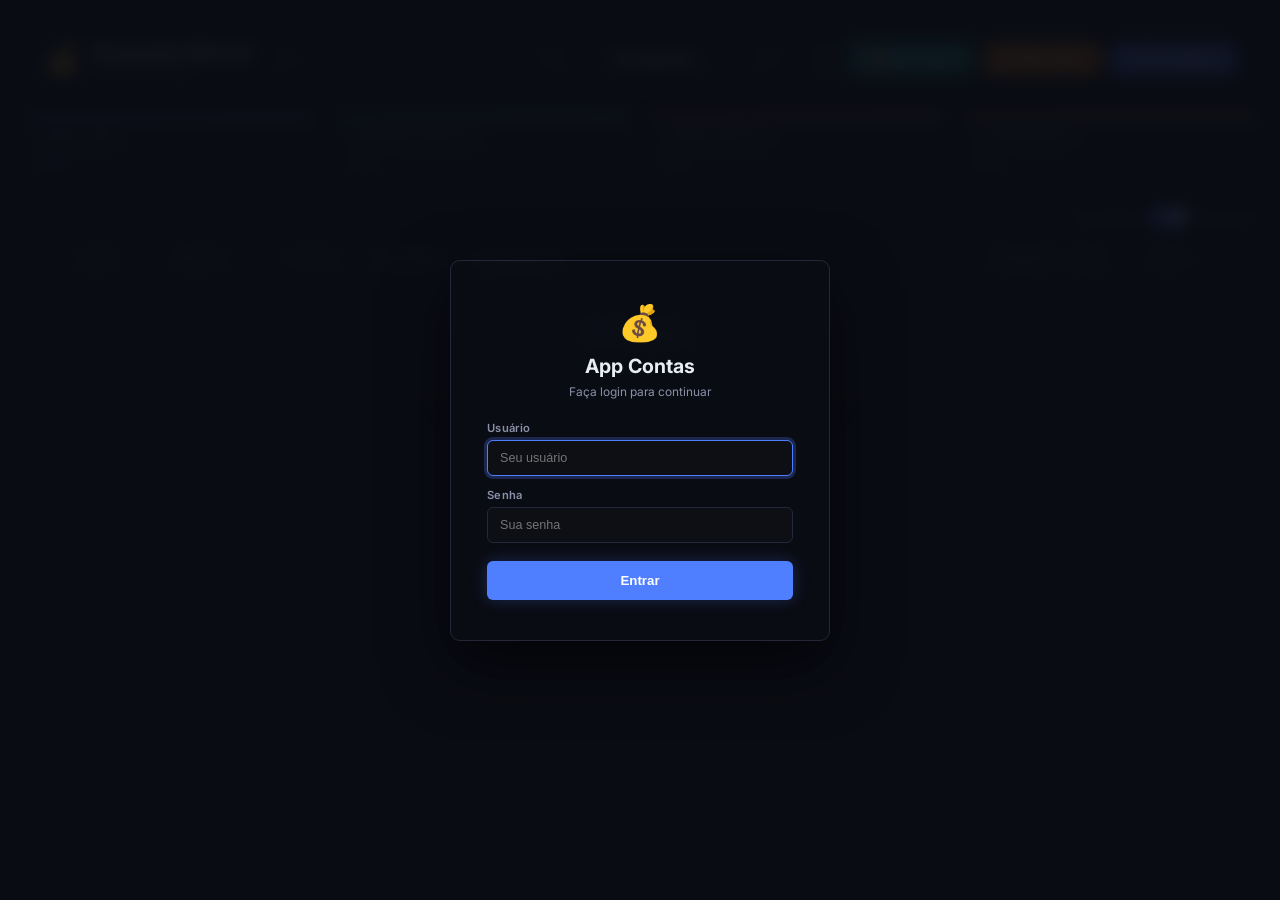
==== frontend/index.html @ 1ae7abff "fix: remover display_name, corrigir flash de auth, vencimento obrigatorio, restauracao de backup" ====
<!DOCTYPE html>
<html lang="pt-BR">
<head>
  <meta charset="UTF-8" />
  <meta name="viewport" content="width=device-width, initial-scale=1.0" />
  <title>App Contas — Orçamento Mensal</title>
  <meta name="description" content="Controle mensal de contas e orçamento pessoal." />
  <link rel="preconnect" href="https://fonts.googleapis.com" />
  <link rel="preconnect" href="https://fonts.gstatic.com" crossorigin />
  <link href="https://fonts.googleapis.com/css2?family=Inter:wght@300;400;500;600;700&display=swap" rel="stylesheet" />
  <link rel="stylesheet" href="style.css?v=2" />
</head>
<body>
  <div class="app-wrapper">

    <!-- ── Header ─────────────────────────────────────────────────── -->
    <header class="app-header">
      <div class="header-left">
        <span class="logo-icon">💰</span>
        <div>
          <h1 class="app-title">Orçamento Mensal</h1>
          <p class="app-subtitle">Controle de contas</p>
        </div>
        <a href="configuracoes.html" class="btn-settings" title="Configurações" id="btn-settings">⚙️</a>
      </div>

      <nav class="month-nav" aria-label="Navegação por mês">
        <button id="btn-prev" class="nav-btn" title="Mês anterior">&#8249;</button>
        <button id="month-label" class="month-label month-label-btn" title="Selecionar mês">Carregando…</button>
        <button id="btn-next" class="nav-btn" title="Próximo mês">&#8250;</button>
      </nav>

      <div class="header-actions">
        <span id="auth-user-display" class="auth-user-display"></span>
        <button id="btn-logout" class="btn-logout" title="Sair">⏻</button>
        <a href="recorrentes.html" class="btn-secondary" id="btn-recorrentes">🔁 Recorrentes</a>
        <button id="btn-batch" class="btn-tertiary" title="Criar em lote">❖ Criar vários</button>
        <button id="btn-add" class="btn-primary" title="Novo registro">+ Novo registro</button>
      </div>
    </header>

    <!-- ── Summary Cards ──────────────────────────────────────────── -->
    <section class="summary-cards" aria-label="Resumo do mês">
      <div class="card card-balance">
        <span class="card-label">Saldo Atual</span>
        <span id="sum-balance" class="card-value">—</span>
      </div>
      <div class="card card-income">
        <span class="card-label">Entradas (efetivo)</span>
        <span id="sum-income" class="card-value">—</span>
      </div>
      <div class="card card-expense">
        <span class="card-label">Saídas (efetivo)</span>
        <span id="sum-expense" class="card-value">—</span>
      </div>
      <div class="card card-pending">
        <span class="card-label">A pagar (prev.)</span>
        <span id="sum-pending" class="card-value">—</span>
      </div>
    </section>

    <!-- ── Table ──────────────────────────────────────────────────── -->
    <section class="table-section">
      <div class="table-toolbar" style="display:flex;justify-content:flex-end;margin-bottom:12px;">
        <div style="font-size:0.85rem;display:flex;align-items:center;gap:8px;">
          <span style="font-weight:500;color:var(--text-secondary);">Cronológica</span>
          <label class="toggle-switch" title="Alternar Ordenação">
            <input type="checkbox" id="sort-toggle" />
            <span class="toggle-slider"></span>
          </label>
          <span style="font-weight:500;color:var(--text-secondary);">Receitas 1º</span>
        </div>
      </div>
      <div class="table-wrapper">
        <table id="tx-table" aria-label="Transações do mês">
          <thead>
            <tr>
              <th class="col-mov">SALDO</th>
              <th class="col-previsto">PREVISTO</th>
              <th class="col-efetivo">EFETIVO</th>
              <th class="col-venc">VENCIMENTO</th>
              <th class="col-desc">DISCRIMINAÇÃO</th>
              <th class="col-data">PAGAMENTO / AGEND.</th>
              <th class="col-status">STATUS</th>
              <th class="col-actions"></th>
            </tr>
          </thead>
          <tbody id="tx-body">
            <tr class="loading-row">
              <td colspan="8">
                <div class="spinner"></div>
                <span>Carregando…</span>
              </td>
            </tr>
          </tbody>
        </table>
      </div>
    </section>

  </div>

  <!-- ── Add/Edit Modal ────────────────────────────────────────── -->
  <div id="modal-overlay" class="modal-overlay hidden" role="dialog" aria-modal="true" aria-labelledby="modal-title">
    <div class="modal">
      <div class="modal-header">
        <h2 id="modal-title">Nova Conta</h2>
        <button id="btn-move-month" class="btn-move-month hidden" title="Mover este registro para o próximo mês">📅 Próximo mês →</button>
        <button id="modal-close" class="modal-close" aria-label="Fechar">&times;</button>
      </div>
      <form id="tx-form" class="modal-form" autocomplete="off">
        <input type="hidden" id="form-id" />

        <div class="form-grid">
          <div class="form-group">
            <label for="form-discriminacao">Discriminação *</label>
            <input type="text" id="form-discriminacao" required placeholder="Ex: Energia elétrica" />
          </div>
          <div class="form-group">
            <label for="form-tipo">Tipo *</label>
            <select id="form-tipo">
              <option value="saida">Saída (despesa)</option>
              <option value="entrada">Entrada (receita)</option>
            </select>
          </div>
          <div class="form-group">
            <label for="form-previsto">Previsto (R$)</label>
            <input type="number" id="form-previsto" step="0.01" min="0" placeholder="0,00" />
          </div>
          <div class="form-group">
            <label for="form-efetivo">Efetivo (R$)</label>
            <input type="number" id="form-efetivo" step="0.01" min="0" placeholder="0,00" />
          </div>
          <div class="form-group">
            <label for="form-vencimento">Vencimento</label>
            <input type="date" id="form-vencimento" required />
          </div>
          <div class="form-group">
            <label for="form-data-pagamento">Data Pagamento</label>
            <input type="date" id="form-data-pagamento" />
          </div>
          <div class="form-group">
            <label for="form-status">Status</label>
            <select id="form-status">
              <option value="PEN">PEN</option>
              <option value="OK">OK</option>
            </select>
          </div>

        </div>

        <div class="modal-footer">
          <button type="button" id="btn-cancel" class="btn-ghost">Cancelar</button>
          <button type="submit" class="btn-primary">Salvar</button>
        </div>
      </form>
    </div>
  </div>

  <!-- ── Batch Create Modal ──────────────────────────────────────── -->
  <div id="batch-modal-overlay" class="modal-overlay hidden" role="dialog" aria-modal="true" aria-labelledby="batch-modal-title">
    <div class="modal">
      <div class="modal-header">
        <h2 id="batch-modal-title">Criar Vários Registros (<span id="batch-month-title"></span>)</h2>
        <button id="batch-modal-close" class="modal-close" aria-label="Fechar">&times;</button>
      </div>
      <form id="batch-form" class="modal-form" autocomplete="off">
        <p style="margin-top:0;margin-bottom:12px;font-size:0.85rem;color:var(--text-secondary)">
          Selecione os dias do mês em que deseja criar os registros:
        </p>
        <div id="batch-calendar" class="batch-calendar"></div>

        <div class="form-grid" style="margin-top:16px;">
          <div class="form-group form-group--full">
            <label for="batch-discriminacao">Discriminação *</label>
            <input type="text" id="batch-discriminacao" required placeholder="Ex: Diarista" />
          </div>
          <div class="form-group">
            <label for="batch-tipo">Tipo *</label>
            <select id="batch-tipo">
              <option value="saida">Saída (despesa)</option>
              <option value="entrada">Entrada (receita)</option>
            </select>
          </div>
          <div class="form-group">
            <label for="batch-previsto">Valor Previsto (R$)</label>
            <input type="number" id="batch-previsto" step="0.01" min="0" required placeholder="0,00" />
          </div>
        </div>

        <div class="modal-footer" style="padding:20px 0 0;">
          <button type="button" id="btn-batch-cancel" class="btn-ghost">Cancelar</button>
          <button type="submit" class="btn-primary" id="btn-batch-save">Criar Registros (0)</button>
        </div>
      </form>
    </div>
  </div>

  <!-- ── Delete Confirm Modal ──────────────────────────────────── -->
  <div id="del-overlay" class="modal-overlay hidden" role="dialog" aria-modal="true">
    <div class="modal modal--sm">
      <div class="modal-header">
        <h2>Confirmar exclusão</h2>
        <button id="del-close" class="modal-close">&times;</button>
      </div>
      <p class="del-msg">Tem certeza que deseja excluir esta conta?</p>
      <div class="modal-footer">
        <button id="del-cancel" class="btn-ghost">Cancelar</button>
        <button id="del-confirm" class="btn-danger">Excluir</button>
      </div>
    </div>
  </div>

  <!-- ── Payment date popover ──────────────────────────────────── -->
  <div id="pay-popover" class="pay-popover hidden" role="dialog" aria-label="Registrar pagamento">
    <p class="pay-popover-title">Pagamento / Agendamento</p>
    <input type="date" id="pay-date-input" />
    <div class="pay-popover-actions">
      <button id="pay-cancel-btn"  class="btn-ghost btn-sm">Cancelar</button>
      <button id="pay-clear-btn"   class="btn-ghost btn-sm">Limpar</button>
      <button id="pay-confirm-btn" class="btn-primary btn-sm">OK</button>
    </div>
  </div>

  <!-- ── Month picker popover ─────────────────────────────────── -->
  <div id="month-picker" class="pay-popover hidden" role="dialog" aria-label="Selecionar mês">
    <p class="pay-popover-title">Ir para</p>
    <div style="display:flex;gap:8px;margin-bottom:10px;">
      <select id="picker-year" style="flex:1;"></select>
      <select id="picker-month" style="flex:1.2;">
        <option value="1">Janeiro</option><option value="2">Fevereiro</option>
        <option value="3">Março</option><option value="4">Abril</option>
        <option value="5">Maio</option><option value="6">Junho</option>
        <option value="7">Julho</option><option value="8">Agosto</option>
        <option value="9">Setembro</option><option value="10">Outubro</option>
        <option value="11">Novembro</option><option value="12">Dezembro</option>
      </select>
    </div>
    <div class="pay-popover-actions">
      <button id="picker-cancel" class="btn-ghost btn-sm">Cancelar</button>
      <button id="picker-go"    class="btn-primary btn-sm">Ir</button>
    </div>
  </div>


  <!-- ── Modal Login ───────────────────────────────────── -->
  <div id="login-modal" class="auth-overlay">
    <div class="auth-card">
      <div class="auth-logo">💰</div>
      <h2 class="auth-title">App Contas</h2>
      <!-- Spinner mostrado enquanto valida o token -->
      <div class="auth-checking">
        <div class="spinner" style="margin:0 auto 8px;"></div>
        <p style="color:var(--text-secondary);font-size:.85rem;">Verificando sessão…</p>
      </div>
      <!-- Formulário oculto até token ser inválido -->
      <p class="auth-subtitle" style="display:none">Faça login para continuar</p>
      <form id="login-form" autocomplete="on" style="display:none">
        <div class="auth-field">
          <label for="login-username">Usuário</label>
          <input id="login-username" type="text" autocomplete="username" placeholder="Seu usuário" required />
        </div>
        <div class="auth-field">
          <label for="login-password">Senha</label>
          <input id="login-password" type="password" autocomplete="current-password" placeholder="Sua senha" required />
        </div>
        <p id="login-error" class="auth-error hidden"></p>
        <button id="login-submit" type="submit" class="btn-primary auth-btn">Entrar</button>
      </form>
    </div>
  </div>

  <!-- ── Modal Primeiro Acesso ──────────────────────────────── -->
  <div id="first-access-modal" class="auth-overlay hidden">
    <div class="auth-card">
      <div class="auth-logo">🔐</div>
      <h2 class="auth-title">Primeiro Acesso</h2>
      <p class="auth-subtitle">Por segurança, defina seu usuário e senha antes de continuar.</p>
      <form id="first-access-form" autocomplete="off">
        <div class="auth-field">
          <label for="fa-username">Novo usuário</label>
          <input id="fa-username" type="text" autocomplete="off" placeholder="Escolha um nome de usuário" required />
        </div>
        <div class="auth-field">
          <label for="fa-password">Nova senha</label>
          <input id="fa-password" type="password" autocomplete="new-password" placeholder="Mínimo 6 caracteres" required />
        </div>
        <div class="auth-field">
          <label for="fa-password-confirm">Confirmar senha</label>
          <input id="fa-password-confirm" type="password" autocomplete="new-password" placeholder="Repita a senha" required />
        </div>
        <p id="fa-error" class="auth-error hidden"></p>
        <button id="fa-submit" type="submit" class="btn-primary auth-btn">Salvar e entrar</button>
      </form>
    </div>
  </div>

  <script src="auth.js"></script>
  <script src="app.js"></script>
</body>
</html>
---- frontend/style.css ----
/* ── Reset & base ────────────────────────────────────────────────── */
*, *::before, *::after { box-sizing: border-box; margin: 0; padding: 0; }

:root {
  --bg:           #0d0f14;
  --bg-card:      #141720;
  --bg-header:    #10131a;
  --bg-row:       #161a24;
  --bg-row-alt:   #131620;
  --bg-row-hover: #1e2333;
  --border:       #24283a;
  --border-light: #2d3347;

  --text-primary:   #e8ecf4;
  --text-secondary: #8a91a8;
  --text-muted:     #555d74;

  --accent:        #4f7eff;
  --accent-glow:   rgba(79,126,255,.25);
  --green:         #22c55e;
  --green-dim:     rgba(34,197,94,.15);
  --amber:         #f59e0b;
  --amber-dim:     rgba(245,158,11,.15);
  --red:           #ef4444;
  --red-dim:       rgba(239,68,68,.15);
  --entrada-color: #34d399;
  --saida-color:   #f87171;

  --radius:    10px;
  --radius-sm: 6px;
  --shadow:    0 4px 24px rgba(0,0,0,.5);
  --font:      'Inter', system-ui, sans-serif;

  --col-mov:      110px;
  --col-val:      110px;
  --col-venc:     110px;
  --col-data:     160px;
  --col-status:   80px;
  --col-actions:  56px;
}

html { font-size: 14px; scroll-behavior: smooth; }
body { background: var(--bg); color: var(--text-primary); font-family: var(--font); min-height: 100vh; }

/* ── App layout ─────────────────────────────────────────────────── */
.app-wrapper {
  max-width: 1400px;
  margin: 0 auto;
  padding: 24px 20px 60px;
  display: flex;
  flex-direction: column;
  gap: 20px;
}

/* ── Header ─────────────────────────────────────────────────────── */
.app-header {
  display: flex;
  align-items: center;
  gap: 16px;
  background: var(--bg-header);
  border: 1px solid var(--border);
  border-radius: var(--radius);
  padding: 16px 24px;
  box-shadow: var(--shadow);
}

.header-left { display: flex; align-items: center; gap: 12px; flex: 1; }
.logo-icon { font-size: 2rem; }
.app-title  { font-size: 1.25rem; font-weight: 700; color: var(--text-primary); }
.app-subtitle { font-size: .8rem; color: var(--text-secondary); }

.month-nav { display: flex; align-items: center; gap: 10px; }
.nav-btn {
  background: var(--bg-card);
  border: 1px solid var(--border);
  color: var(--text-primary);
  width: 32px; height: 32px;
  border-radius: var(--radius-sm);
  cursor: pointer;
  font-size: 1.2rem;
  transition: background .15s, border-color .15s;
  display: flex; align-items: center; justify-content: center;
}
.nav-btn:hover { background: var(--bg-row-hover); border-color: var(--accent); }

.month-label {
  min-width: 160px;
  text-align: center;
  font-weight: 600;
  font-size: 1rem;
  color: var(--text-primary);
  text-transform: capitalize;
}

.header-actions { display: flex; align-items: center; gap: 10px; }

/* ── Settings button (gear icon next to title) ──────────────────── */
.btn-settings {
  display: flex;
  align-items: center;
  justify-content: center;
  width: 32px;
  height: 32px;
  border-radius: var(--radius-sm);
  border: 1px solid var(--border);
  background: transparent;
  color: var(--text-secondary);
  font-size: 1rem;
  text-decoration: none;
  cursor: pointer;
  transition: border-color .15s, background .15s, transform .2s;
  margin-left: 6px;
  flex-shrink: 0;
}
.btn-settings:hover {
  border-color: var(--accent);
  background: var(--bg-row-hover);
  transform: rotate(30deg);
}

/* ── Tipo badge (+ / −) ─────────────────────────────────────────── */
.tipo-badge {
  display: inline-flex;
  align-items: center;
  justify-content: center;
  width: 24px; height: 24px;
  border-radius: 50%;
  font-weight: 700;
  font-size: .9rem;
}
.tipo-entrada { background: var(--green-dim);  color: var(--green);  border: 1px solid var(--green); }
.tipo-saida   { background: var(--red-dim);    color: var(--red);    border: 1px solid var(--red); }

/* ── Primary button ────────────────────────────────────────────── */
.btn-primary {
  background: var(--accent);
  color: #fff;
  border: none;
  padding: 8px 18px;
  border-radius: var(--radius-sm);
  font-size: .85rem;
  font-weight: 600;
  cursor: pointer;
  transition: opacity .15s, box-shadow .15s;
  box-shadow: 0 0 16px var(--accent-glow);
  white-space: nowrap;
}
.btn-primary:hover { opacity: .88; box-shadow: 0 0 24px var(--accent-glow); }

.btn-ghost {
  background: transparent;
  border: 1px solid var(--border);
  color: var(--text-secondary);
  padding: 8px 18px;
  border-radius: var(--radius-sm);
  font-size: .85rem;
  cursor: pointer;
  transition: border-color .15s, color .15s;
}
.btn-ghost:hover { border-color: var(--accent); color: var(--text-primary); }

.btn-danger {
  background: var(--red);
  color: #fff;
  border: none;
  padding: 8px 18px;
  border-radius: var(--radius-sm);
  font-size: .85rem;
  font-weight: 600;
  cursor: pointer;
  transition: opacity .15s;
}
.btn-danger:hover { opacity: .88; }

.btn-secondary {
  background: #0d9488;
  color: #fff;
  border: none;
  padding: 8px 18px;
  border-radius: var(--radius-sm);
  font-size: .85rem;
  font-weight: 600;
  cursor: pointer;
  text-decoration: none;
  display: inline-flex;
  align-items: center;
  transition: opacity .15s, box-shadow .15s;
  box-shadow: 0 0 16px rgba(13,148,136,.3);
  white-space: nowrap;
}
.btn-secondary:hover { opacity: .88; box-shadow: 0 0 24px rgba(13,148,136,.45); }

.btn-tertiary {
  background: #d97706;
  color: #fff;
  border: none;
  padding: 8px 18px;
  border-radius: var(--radius-sm);
  font-size: .85rem;
  font-weight: 600;
  cursor: pointer;
  text-decoration: none;
  display: inline-flex;
  align-items: center;
  transition: opacity .15s, box-shadow .15s;
  box-shadow: 0 0 16px rgba(217,119,6,.3);
  white-space: nowrap;
}
.btn-tertiary:hover { opacity: .88; box-shadow: 0 0 24px rgba(217,119,6,.5); }

/* Clickable month label */
.month-label-btn {
  background: transparent;
  border: 1px dashed var(--border-light);
  border-radius: var(--radius-sm);
  padding: 4px 10px;
  cursor: pointer;
  transition: border-color .15s, background .15s;
}
.month-label-btn:hover { border-color: var(--accent); background: var(--bg-row-hover); }

/* Special anchor rows (SALDO MÊS ANTERIOR / PRÓXIMO MÊS) */
tbody tr.special-row { opacity: .72; }
tbody tr.special-row td { font-style: italic; color: var(--text-secondary); }
tbody tr.special-row td.col-desc { color: var(--text-secondary); font-weight: 600; font-style: normal; }

/* ── Toggle Switch ──────────────────────────────────────────────── */
.toggle-switch {
  position: relative; display: inline-block;
  width: 40px; height: 22px; margin: 0;
}
.toggle-switch input { opacity: 0; width: 0; height: 0; }
.toggle-slider {
  position: absolute; cursor: pointer;
  top: 0; left: 0; right: 0; bottom: 0;
  background-color: rgba(255, 255, 255, 0.15);
  transition: .4s; border-radius: 34px;
}
.toggle-slider:before {
  position: absolute; content: "";
  height: 14px; width: 14px; left: 4px; bottom: 4px;
  background-color: #fff;
  transition: .4s; border-radius: 50%;
  box-shadow: 0 1px 3px rgba(0,0,0,0.3);
}
.toggle-switch input:checked + .toggle-slider {
  background-color: var(--accent);
}
.toggle-switch input:focus + .toggle-slider {
  box-shadow: 0 0 1px var(--accent);
}
.toggle-switch input:checked + .toggle-slider:before {
  transform: translateX(18px);
  background-color: #fff;
}

/* ── Batch Calendar ─────────────────────────────────────────────── */
.batch-calendar {
  display: grid;
  grid-template-columns: repeat(7, 1fr);
  gap: 6px;
  background: rgba(0,0,0,.2);
  padding: 12px;
  border-radius: var(--radius-sm);
  border: 1px solid var(--border-light);
}
.batch-day {
  background: var(--bg-card);
  border: 1px solid var(--border);
  color: var(--text-primary);
  border-radius: 4px;
  padding: 8px 0;
  text-align: center;
  cursor: pointer;
  font-size: .85rem;
  font-weight: 500;
  transition: all .15s;
}
.batch-day:hover:not(:disabled) { border-color: var(--accent); }
.batch-day.selected { background: var(--accent); color: #fff; border-color: var(--accent); box-shadow: 0 0 12px var(--accent-glow); }
.batch-day:disabled { background: transparent; border: none; color: transparent; cursor: default; }
.batch-day-header { text-align: center; font-size: .7rem; color: var(--text-secondary); font-weight: 600; padding-bottom: 4px; }

/* ── Summary cards ──────────────────────────────────────────────── */
.summary-cards {
  display: grid;
  grid-template-columns: repeat(4, 1fr);
  gap: 14px;
}

.card {
  background: var(--bg-card);
  border: 1px solid var(--border);
  border-radius: var(--radius);
  padding: 16px 20px;
  display: flex;
  flex-direction: column;
  gap: 6px;
  box-shadow: var(--shadow);
  position: relative;
  overflow: hidden;
  transition: transform .15s;
}
.card::before {
  content: '';
  position: absolute;
  top: 0; left: 0; right: 0;
  height: 3px;
  border-radius: var(--radius) var(--radius) 0 0;
}
.card:hover { transform: translateY(-2px); }

.card-balance::before  { background: linear-gradient(90deg, var(--accent), #7b9fff); }
.card-income::before   { background: linear-gradient(90deg, var(--green), #6ee7b7); }
.card-expense::before  { background: linear-gradient(90deg, var(--red), #fca5a5); }
.card-pending::before  { background: linear-gradient(90deg, var(--amber), #fcd34d); }

.card-label { font-size: .75rem; color: var(--text-secondary); font-weight: 500; text-transform: uppercase; letter-spacing: .05em; }
.card-value { font-size: 1.2rem; font-weight: 700; }
.card-balance  .card-value { color: var(--accent); }
.card-income   .card-value { color: var(--green); }
.card-expense  .card-value { color: var(--red); }
.card-pending  .card-value { color: var(--amber); }

/* ── Table section ──────────────────────────────────────────────── */
.table-section { flex: 1; }

.table-wrapper {
  background: var(--bg-card);
  border: 1px solid var(--border);
  border-radius: var(--radius);
  box-shadow: var(--shadow);
  overflow-x: auto;
}

table {
  width: 100%;
  border-collapse: collapse;
  white-space: nowrap;
}

thead tr {
  background: var(--bg-header);
  border-bottom: 1px solid var(--border);
}

th {
  padding: 12px 14px;
  text-align: right;
  font-size: .7rem;
  font-weight: 600;
  color: var(--text-secondary);
  text-transform: uppercase;
  letter-spacing: .06em;
}
th.col-desc    { text-align: left; }
th.col-check,
th.col-actions { text-align: center; }

/* Column widths */
.col-mov      { width: var(--col-mov); }
.col-previsto { width: var(--col-val); }
.col-efetivo  { width: var(--col-val); }
.col-check    { width: var(--col-check); }
.col-venc     { width: var(--col-venc); }
.col-desc     { min-width: 200px; }
.col-data     { width: var(--col-data); }
.col-status   { width: var(--col-status); }
.col-actions  { width: var(--col-actions); }

/* Rows */
tbody tr {
  border-bottom: 1px solid var(--border);
  transition: background .12s;
  cursor: default;
}
tbody tr:nth-child(even) { background: var(--bg-row-alt); }
tbody tr:hover { background: var(--bg-row-hover); }
tbody tr.is-entrada { border-left: 3px solid var(--green); }
tbody tr.is-saida   { border-left: 3px solid transparent; }

td {
  padding: 10px 14px;
  font-size: .83rem;
  text-align: right;
  color: var(--text-primary);
}
td.col-desc  { text-align: left; font-weight: 500; }
td.col-check { text-align: center; }
td.col-actions { text-align: center; }

/* MOV. column */
td.col-mov { font-weight: 600; font-size: .8rem; color: var(--text-secondary); }
td.col-mov.positive { color: var(--green); }
td.col-mov.negative { color: var(--red); }

/* Value cells */
.is-entrada-val { color: var(--entrada-color); font-weight: 600; }
.is-saida-val   { color: var(--saida-color);   font-weight: 600; }
.empty-val      { color: var(--text-muted); }

/* ── Check toggle ─ (removed) ──────────────────────────────────── */

/* ── Status badge ───────────────────────────────────────────────── */
.status-badge {
  display: inline-block;
  padding: 3px 10px;
  border-radius: 20px;
  font-size: .7rem;
  font-weight: 700;
  letter-spacing: .06em;
  user-select: none;
}
.status-badge.clickable {
  cursor: pointer;
  transition: opacity .15s, transform .12s;
}
.status-badge.clickable:hover { opacity: .82; transform: scale(1.07); }
.status-ok   { background: var(--green-dim);  color: var(--green);  border: 1px solid var(--green); }
.status-pen  { background: var(--amber-dim);  color: var(--amber);  border: 1px solid var(--amber); }
.status-venc { background: var(--red-dim);    color: var(--red);    border: 1px solid var(--red); }
.status-agen { background: rgba(79,126,255,.15); color: var(--accent); border: 1px solid var(--accent); }

/* ── Payment date popover ───────────────────────────────────────── */
.pay-popover {
  position: fixed;
  z-index: 200;
  background: var(--bg-card);
  border: 1px solid var(--border-light);
  border-radius: var(--radius);
  padding: 14px 16px;
  box-shadow: 0 8px 32px rgba(0,0,0,.7);
  min-width: 240px;
  animation: popIn .15s ease;
}
.pay-popover.hidden { display: none; }

@keyframes popIn {
  from { opacity: 0; transform: translateY(-6px) scale(.97); }
  to   { opacity: 1; transform: none; }
}

.pay-popover-title {
  font-size: .72rem;
  font-weight: 600;
  color: var(--text-secondary);
  text-transform: uppercase;
  letter-spacing: .06em;
  margin-bottom: 10px;
}

.pay-popover input[type="date"] {
  width: 100%;
  background: var(--bg-row);
  border: 1px solid var(--border-light);
  border-radius: var(--radius-sm);
  color: var(--text-primary);
  padding: 7px 10px;
  font-size: .85rem;
  font-family: var(--font);
  color-scheme: dark;
  margin-bottom: 10px;
  transition: border-color .15s;
}
.pay-popover input[type="date"]:focus {
  outline: none;
  border-color: var(--accent);
  box-shadow: 0 0 0 3px var(--accent-glow);
}

.pay-popover-actions {
  display: flex;
  gap: 6px;
  justify-content: flex-end;
}

.btn-sm {
  padding: 5px 12px !important;
  font-size: .75rem !important;
}

/* ── Action buttons in row ──────────────────────────────────────── */
.row-actions { display: flex; gap: 4px; justify-content: center; opacity: 0; transition: opacity .15s; }
tbody tr:hover .row-actions { opacity: 1; }

.icon-btn {
  background: transparent;
  border: 1px solid var(--border);
  color: var(--text-secondary);
  width: 26px; height: 26px;
  border-radius: var(--radius-sm);
  display: flex; align-items: center; justify-content: center;
  cursor: pointer;
  font-size: .85rem;
  transition: background .15s, color .15s, border-color .15s;
}
.icon-btn:hover { background: var(--bg-row-hover); color: var(--text-primary); border-color: var(--accent); }
.icon-btn.del:hover { color: var(--red); border-color: var(--red); }

/* ── Loading / empty states ─────────────────────────────────────── */
.loading-row td, .empty-row td {
  text-align: center;
  padding: 48px;
  color: var(--text-secondary);
  display: flex;
  align-items: center;
  justify-content: center;
  gap: 10px;
}
.loading-row td { display: table-cell; }

.spinner {
  width: 20px; height: 20px;
  border: 2px solid var(--border);
  border-top-color: var(--accent);
  border-radius: 50%;
  animation: spin .8s linear infinite;
  display: inline-block;
  vertical-align: middle;
  margin-right: 8px;
}
@keyframes spin { to { transform: rotate(360deg); } }

/* ── Modal ──────────────────────────────────────────────────────── */
.modal-overlay {
  position: fixed; inset: 0;
  background: rgba(0,0,0,.7);
  backdrop-filter: blur(4px);
  display: flex; align-items: center; justify-content: center;
  z-index: 100;
  animation: fadeIn .15s;
}
.modal-overlay.hidden { display: none; }

@keyframes fadeIn { from { opacity: 0; } to { opacity: 1; } }

.modal {
  background: var(--bg-card);
  border: 1px solid var(--border-light);
  border-radius: 14px;
  width: 560px;
  max-width: calc(100vw - 32px);
  box-shadow: 0 16px 64px rgba(0,0,0,.7);
  animation: slideUp .2s;
}
.modal--sm { width: 380px; padding-bottom: 20px; }

@keyframes slideUp { from { transform: translateY(24px); opacity: 0; } to { transform: none; opacity: 1; } }

.modal-header {
  display: flex; align-items: center; justify-content: space-between;
  padding: 20px 24px 16px;
  border-bottom: 1px solid var(--border);
}
.modal-header h2 { font-size: 1rem; font-weight: 600; flex: 1; }

.btn-move-month {
  background: transparent;
  color: var(--text-secondary);
  border: 1px dashed var(--border-light);
  padding: 4px 10px;
  border-radius: var(--radius-sm);
  font-size: .8rem;
  font-weight: 600;
  cursor: pointer;
  margin-left: auto;
  margin-right: 16px;
  transition: all .15s;
}
.btn-move-month:hover { border-color: var(--accent); color: var(--accent); background: var(--bg-row-hover); }
.btn-move-month:disabled { opacity: 0.38; cursor: not-allowed; pointer-events: none; }

.modal-close {
  background: transparent;
  border: none;
  color: var(--text-secondary);
  font-size: 1.4rem;
  cursor: pointer;
  line-height: 1;
  transition: color .15s;
}
.modal-close:hover { color: var(--text-primary); }

.modal-form { padding: 20px 24px 0; }

.form-grid {
  display: grid;
  grid-template-columns: 1fr 1fr;
  gap: 14px;
}
.form-group { display: flex; flex-direction: column; gap: 6px; }
.form-group label { font-size: .75rem; color: var(--text-secondary); font-weight: 500; }
.form-group input,
.form-group select {
  background: var(--bg-row);
  border: 1px solid var(--border-light);
  border-radius: var(--radius-sm);
  color: var(--text-primary);
  padding: 8px 10px;
  font-size: .85rem;
  font-family: var(--font);
  transition: border-color .15s;
}
.form-group input:focus,
.form-group select:focus {
  outline: none;
  border-color: var(--accent);
  box-shadow: 0 0 0 3px var(--accent-glow);
}
.form-group input[type="date"] { color-scheme: dark; }

.form-group--check { grid-column: span 1; justify-content: flex-end; padding-bottom: 4px; }
.form-group--full  { grid-column: span 2; }
.checkbox-label { display: flex; align-items: center; gap: 8px; cursor: pointer; font-size: .85rem; color: var(--text-primary); }
.checkbox-label input[type="checkbox"] { accent-color: var(--accent); width: 16px; height: 16px; }
.form-group input[type="month"] { color-scheme: dark; }

.modal-footer {
  display: flex; justify-content: flex-end; gap: 10px;
  padding: 16px 24px;
}

.del-msg { padding: 16px 24px; color: var(--text-secondary); font-size: .9rem; }

/* ── Responsive ─────────────────────────────────────────────────── */
@media (max-width: 900px) {
  .summary-cards { grid-template-columns: 1fr 1fr; }
}
@media (max-width: 580px) {
  .app-header { flex-wrap: wrap; }
  .summary-cards { grid-template-columns: 1fr; }
  .form-grid { grid-template-columns: 1fr; }
}

/* ── Auth Overlay & Card ─────────────────────────────────────────── */
.auth-overlay {
  position: fixed;
  inset: 0;
  background: rgba(10, 12, 20, 0.92);
  backdrop-filter: blur(8px);
  z-index: 9999;
  display: flex;
  align-items: center;
  justify-content: center;
}
.auth-overlay.hidden { display: none; }

.auth-card {
  background: var(--surface);
  border: 1px solid var(--border);
  border-radius: var(--radius);
  padding: 40px 36px;
  width: 100%;
  max-width: 380px;
  box-shadow: 0 24px 64px rgba(0,0,0,.6);
  display: flex;
  flex-direction: column;
  gap: 6px;
  animation: auth-in .25s ease;
}
@keyframes auth-in {
  from { opacity: 0; transform: translateY(-16px) scale(.97); }
  to   { opacity: 1; transform: none; }
}

.auth-logo  { font-size: 2.5rem; text-align: center; margin-bottom: 4px; }
.auth-title { font-size: 1.4rem; font-weight: 700; text-align: center; margin: 0; color: var(--text-primary); }
.auth-subtitle { font-size: .85rem; color: var(--text-secondary); text-align: center; margin: 0 0 16px; }

.auth-field { display: flex; flex-direction: column; gap: 5px; margin-bottom: 12px; }
.auth-field label { font-size: .8rem; color: var(--text-secondary); font-weight: 600; letter-spacing: .03em; }
.auth-field input {
  background: var(--bg);
  border: 1px solid var(--border);
  border-radius: var(--radius-sm);
  color: var(--text-primary);
  font-size: .9rem;
  padding: 10px 12px;
  outline: none;
  transition: border-color .15s, box-shadow .15s;
}
.auth-field input:focus {
  border-color: var(--accent);
  box-shadow: 0 0 0 3px var(--accent-glow);
}

.auth-error {
  font-size: .82rem;
  color: #f87171;
  background: rgba(248,113,113,.1);
  border: 1px solid rgba(248,113,113,.25);
  border-radius: var(--radius-sm);
  padding: 8px 12px;
  margin-bottom: 4px;
}
.auth-error.hidden { display: none; }
.auth-btn { width: 100%; justify-content: center; margin-top: 6px; padding: 12px; font-size: .95rem; }

/* ── Usuário logado + Logout ─────────────────────────────────────── */
.auth-user-display {
  font-size: .8rem;
  color: var(--text-secondary);
  white-space: nowrap;
  max-width: 120px;
  overflow: hidden;
  text-overflow: ellipsis;
}
.btn-logout {
  background: transparent;
  border: 1px solid var(--border);
  color: var(--text-secondary);
  border-radius: var(--radius-sm);
  width: 32px;
  height: 32px;
  display: flex;
  align-items: center;
  justify-content: center;
  cursor: pointer;
  font-size: 1rem;
  transition: color .15s, border-color .15s, background .15s;
}
.btn-logout:hover { color: #f87171; border-color: #f87171; background: rgba(248,113,113,.08); }
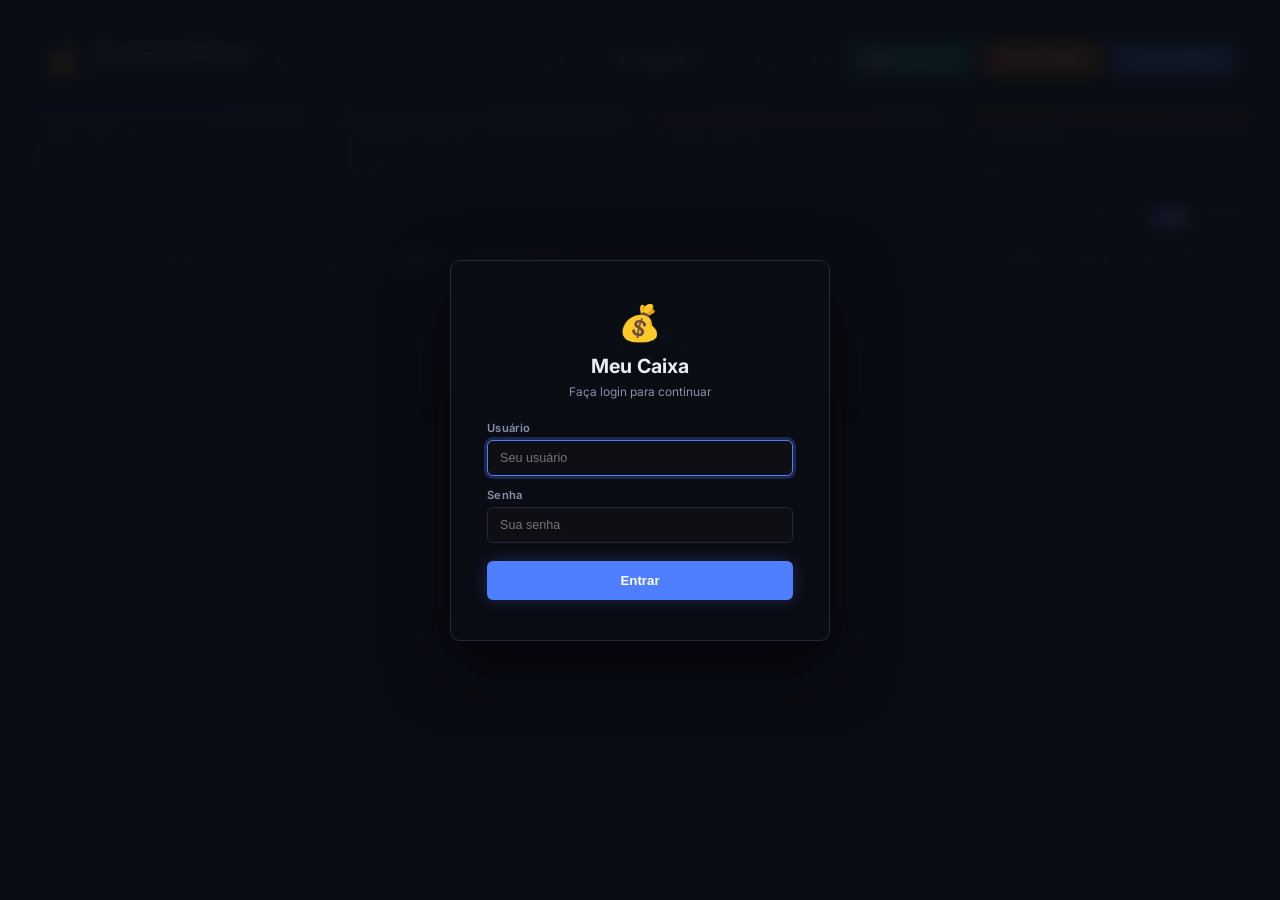
==== commit be1d42fc: "chore: renomear para Meu Caixa, atualizar README e TODO" ====
--- a/frontend/index.html
+++ b/frontend/index.html
@@ -3,8 +3,8 @@
 <head>
   <meta charset="UTF-8" />
   <meta name="viewport" content="width=device-width, initial-scale=1.0" />
-  <title>App Contas — Orçamento Mensal</title>
-  <meta name="description" content="Controle mensal de contas e orçamento pessoal." />
+  <title>Meu Caixa — Orçamento Mensal</title>
+  <meta name="description" content="Meu Caixa: controle mensal de contas e orçamento pessoal." />
   <link rel="preconnect" href="https://fonts.googleapis.com" />
   <link rel="preconnect" href="https://fonts.gstatic.com" crossorigin />
   <link href="https://fonts.googleapis.com/css2?family=Inter:wght@300;400;500;600;700&display=swap" rel="stylesheet" />
@@ -19,7 +19,7 @@
         <span class="logo-icon">💰</span>
         <div>
           <h1 class="app-title">Orçamento Mensal</h1>
-          <p class="app-subtitle">Controle de contas</p>
+          <p class="app-subtitle">Meu Caixa</p>
         </div>
         <a href="configuracoes.html" class="btn-settings" title="Configurações" id="btn-settings">⚙️</a>
       </div>
@@ -246,7 +246,7 @@
   <div id="login-modal" class="auth-overlay">
     <div class="auth-card">
       <div class="auth-logo">💰</div>
-      <h2 class="auth-title">App Contas</h2>
+      <h2 class="auth-title">Meu Caixa</h2>
       <!-- Spinner mostrado enquanto valida o token -->
       <div class="auth-checking">
         <div class="spinner" style="margin:0 auto 8px;"></div>
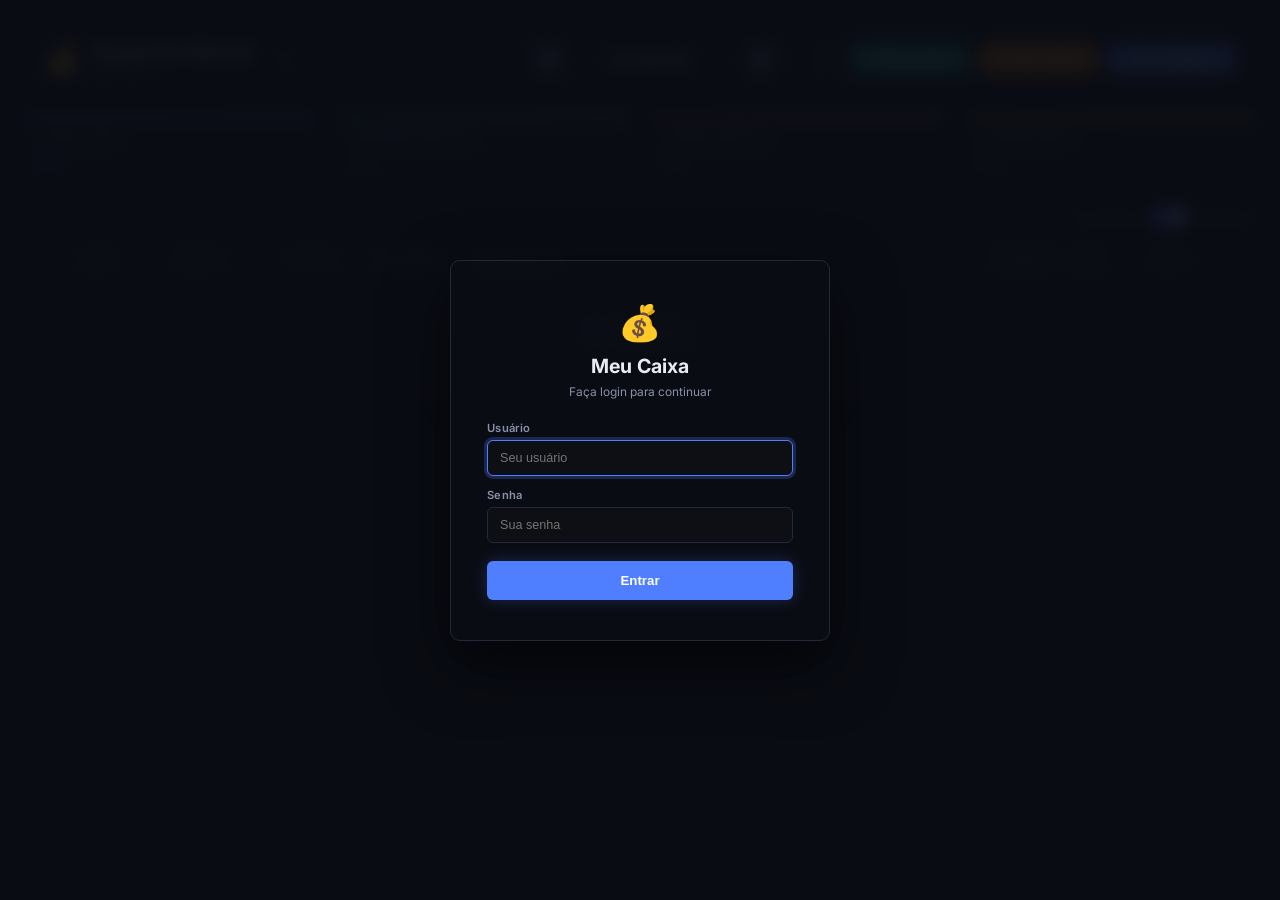
==== commit b6e10706: "feat(ui): refinamentos responsivos finais e identidade visual" ====
--- a/frontend/index.html
+++ b/frontend/index.html
@@ -21,21 +21,21 @@
           <h1 class="app-title">Orçamento Mensal</h1>
           <p class="app-subtitle">Meu Caixa</p>
         </div>
-        <a href="configuracoes.html" class="btn-settings" title="Configurações" id="btn-settings">⚙️</a>
+        <a href="configuracoes.html" class="btn-settings" title="Configurações">⛭</a>
       </div>
 
       <nav class="month-nav" aria-label="Navegação por mês">
-        <button id="btn-prev" class="nav-btn" title="Mês anterior">&#8249;</button>
+        <button id="btn-prev" class="nav-btn" title="Mês anterior" style="font-size:1.05rem;">❮</button>
         <button id="month-label" class="month-label month-label-btn" title="Selecionar mês">Carregando…</button>
-        <button id="btn-next" class="nav-btn" title="Próximo mês">&#8250;</button>
+        <button id="btn-next" class="nav-btn" title="Próximo mês" style="font-size:1.05rem;">❯</button>
       </nav>
 
       <div class="header-actions">
         <span id="auth-user-display" class="auth-user-display"></span>
-        <button id="btn-logout" class="btn-logout" title="Sair">⏻</button>
-        <a href="recorrentes.html" class="btn-secondary" id="btn-recorrentes">🔁 Recorrentes</a>
-        <button id="btn-batch" class="btn-tertiary" title="Criar em lote">❖ Criar vários</button>
-        <button id="btn-add" class="btn-primary" title="Novo registro">+ Novo registro</button>
+        <button id="btn-logout" class="btn-logout" title="Sair">⍈</button>
+        <button id="btn-recorrentes" class="btn-secondary" title="Gerenciar Registros Recorrentes" onclick="window.location.href='recorrentes.html'">⟲ Recorrentes</button>
+        <button id="btn-batch" class="btn-tertiary">☷ Criar Vários</button>
+        <button id="btn-add" class="btn-primary">+ Novo Registro</button>
       </div>
     </header>
 
@@ -164,12 +164,7 @@
         <button id="batch-modal-close" class="modal-close" aria-label="Fechar">&times;</button>
       </div>
       <form id="batch-form" class="modal-form" autocomplete="off">
-        <p style="margin-top:0;margin-bottom:12px;font-size:0.85rem;color:var(--text-secondary)">
-          Selecione os dias do mês em que deseja criar os registros:
-        </p>
-        <div id="batch-calendar" class="batch-calendar"></div>
-
-        <div class="form-grid" style="margin-top:16px;">
+        <div class="form-grid" style="margin-bottom:16px;">
           <div class="form-group form-group--full">
             <label for="batch-discriminacao">Discriminação *</label>
             <input type="text" id="batch-discriminacao" required placeholder="Ex: Diarista" />
@@ -177,8 +172,8 @@
           <div class="form-group">
             <label for="batch-tipo">Tipo *</label>
             <select id="batch-tipo">
-              <option value="saida">Saída (despesa)</option>
-              <option value="entrada">Entrada (receita)</option>
+               <option value="saida">Saída (despesa)</option>
+               <option value="entrada">Entrada (receita)</option>
             </select>
           </div>
           <div class="form-group">
@@ -186,6 +181,11 @@
             <input type="number" id="batch-previsto" step="0.01" min="0" required placeholder="0,00" />
           </div>
         </div>
+
+        <p style="margin-top:0;margin-bottom:12px;font-size:0.85rem;color:var(--text-secondary)">
+          Selecione os dias (arraste para ver os meses anterior e seguinte):
+        </p>
+        <div id="batch-calendar" class="batch-calendar-scroll" style="max-height: 250px; overflow-y: auto; padding-right: 8px; display: flex; flex-direction: column; gap: 16px;"></div>
 
         <div class="modal-footer" style="padding:20px 0 0;">
           <button type="button" id="btn-batch-cancel" class="btn-ghost">Cancelar</button>
@@ -218,6 +218,17 @@
       <button id="pay-cancel-btn"  class="btn-ghost btn-sm">Cancelar</button>
       <button id="pay-clear-btn"   class="btn-ghost btn-sm">Limpar</button>
       <button id="pay-confirm-btn" class="btn-primary btn-sm">OK</button>
+    </div>
+  </div>
+
+  <!-- ── Efetivo popover ───────────────────────────────────────── -->
+  <div id="efetivo-popover" class="pay-popover hidden" role="dialog" aria-label="Informar valor efetivo">
+    <p class="pay-popover-title">Valor Efetivo (R$)</p>
+    <input type="number" id="efetivo-val-input" step="0.01" min="0" placeholder="0.00" />
+    <div class="pay-popover-actions">
+      <button id="efetivo-cancel-btn"  class="btn-ghost btn-sm">Cancelar</button>
+      <button id="efetivo-clear-btn"   class="btn-ghost btn-sm">Limpar</button>
+      <button id="efetivo-confirm-btn" class="btn-primary btn-sm">OK</button>
     </div>
   </div>
 
--- a/frontend/style.css
+++ b/frontend/style.css
@@ -70,15 +70,28 @@
 .app-subtitle { font-size: .8rem; color: var(--text-secondary); }
 
 .month-nav { display: flex; align-items: center; gap: 10px; }
+
+/* ── Header icons and Nav ── */
+.btn-settings {
+  background: #374151;
+  color: #fff;
+  border: none;
+  width: 34px; height: 34px;
+  border-radius: var(--radius-sm);
+  display: flex; align-items: center; justify-content: center;
+  font-size: 1.1rem;
+  cursor: pointer;
+  transition: opacity .15s;
+  text-decoration: none;
+}
+.btn-settings:hover { opacity: .88; background: var(--accent); }
+
 .nav-btn {
-  background: var(--bg-card);
-  border: 1px solid var(--border);
-  color: var(--text-primary);
+  background: #374151;
+  border: none;
+  color: #fff;
   width: 32px; height: 32px;
   border-radius: var(--radius-sm);
-  cursor: pointer;
-  font-size: 1.2rem;
-  transition: background .15s, border-color .15s;
   display: flex; align-items: center; justify-content: center;
 }
 .nav-btn:hover { background: var(--bg-row-hover); border-color: var(--accent); }
@@ -154,10 +167,27 @@
   padding: 8px 18px;
   border-radius: var(--radius-sm);
   font-size: .85rem;
+  font-weight: 500;
   cursor: pointer;
   transition: border-color .15s, color .15s;
 }
 .btn-ghost:hover { border-color: var(--accent); color: var(--text-primary); }
+
+.btn-logout {
+  background: #374151;
+  border: none;
+  color: #fff;
+  padding: 8px 18px;
+  border-radius: var(--radius-sm);
+  font-size: 1rem;
+  font-weight: 600;
+  cursor: pointer;
+  display: flex;
+  align-items: center;
+  justify-content: center;
+  transition: opacity .15s;
+}
+.btn-logout:hover { background: #ef4444; opacity: .88; }
 
 .btn-danger {
   background: var(--red);
@@ -255,7 +285,21 @@
 }
 
 /* ── Batch Calendar ─────────────────────────────────────────────── */
-.batch-calendar {
+.batch-calendar-scroll::-webkit-scrollbar {
+  width: 6px;
+}
+.batch-calendar-scroll::-webkit-scrollbar-track {
+  background: var(--bg-card);
+  border-radius: 4px;
+}
+.batch-calendar-scroll::-webkit-scrollbar-thumb {
+  background: var(--border-light);
+  border-radius: 4px;
+}
+.batch-calendar-scroll::-webkit-scrollbar-thumb:hover {
+  background: var(--text-muted);
+}
+.batch-calendar-grid {
   display: grid;
   grid-template-columns: repeat(7, 1fr);
   gap: 6px;
@@ -449,7 +493,7 @@
   margin-bottom: 10px;
 }
 
-.pay-popover input[type="date"] {
+.pay-popover input {
   width: 100%;
   background: var(--bg-row);
   border: 1px solid var(--border-light);
@@ -462,7 +506,7 @@
   margin-bottom: 10px;
   transition: border-color .15s;
 }
-.pay-popover input[type="date"]:focus {
+.pay-popover input:focus {
   outline: none;
   border-color: var(--accent);
   box-shadow: 0 0 0 3px var(--accent-glow);
@@ -487,15 +531,29 @@
   background: transparent;
   border: 1px solid var(--border);
   color: var(--text-secondary);
-  width: 26px; height: 26px;
-  border-radius: var(--radius-sm);
+  width: 32px; height: 32px;
   display: flex; align-items: center; justify-content: center;
-  cursor: pointer;
-  font-size: .85rem;
-  transition: background .15s, color .15s, border-color .15s;
-}
-.icon-btn:hover { background: var(--bg-row-hover); color: var(--text-primary); border-color: var(--accent); }
-.icon-btn.del:hover { color: var(--red); border-color: var(--red); }
+  border-radius: var(--radius-sm);
+  cursor: pointer;
+  transition: all .15s;
+}
+.icon-btn:hover { background: var(--bg-row-hover); color: var(--text-primary); }
+
+.icon-btn.edit {
+  background: rgba(79, 126, 255, 0.12);
+  color: var(--accent);
+  border-color: rgba(79, 126, 255, 0.3);
+  font-size: 1.1rem;
+}
+.icon-btn.edit:hover { background: rgba(79, 126, 255, 0.25); border-color: var(--accent); color: #fff; }
+
+.icon-btn.del {
+  background: rgba(239, 68, 68, 0.12);
+  color: #ef4444;
+  border-color: rgba(239, 68, 68, 0.3);
+  font-size: 1.1rem;
+}
+.icon-btn.del:hover { background: rgba(239, 68, 68, 0.25); border-color: #ef4444; color: #fff; }
 
 /* ── Loading / empty states ─────────────────────────────────────── */
 .loading-row td, .empty-row td {
@@ -626,10 +684,168 @@
 @media (max-width: 900px) {
   .summary-cards { grid-template-columns: 1fr 1fr; }
 }
+
+@media (max-width: 768px) {
+  /* Tabela vira blocos (Data Cards) */
+  table thead { display: none; }
+  table, tbody { display: block; width: 100%; }
+  .table-wrapper { background: transparent; border: none; box-shadow: none; overflow: visible; }
+  
+  tbody tr {
+    display: grid;
+    grid-template-columns: 1fr 1fr;
+    column-gap: 16px;
+    row-gap: 12px;
+    background: var(--bg-card);
+    border: 1px solid var(--border);
+    border-radius: var(--radius);
+    margin-bottom: 12px;
+    padding: 12px 14px;
+    box-shadow: var(--shadow);
+  }
+  tbody tr.is-entrada { border-left-width: 4px; }
+  tbody tr.is-saida { border-left-width: 4px; border-left-color: var(--saida-color); }
+
+  /* Linha especial: mostrar desc, efetivo e ações */
+  tbody tr.special-row td:not(.col-desc):not(.col-efetivo):not(.col-actions) { display: none !important; }
+  
+  /* Ocultar coluna Saldo */
+  td.col-mov { display: none !important; }
+
+  td {
+    display: flex;
+    flex-direction: column;
+    justify-content: flex-start;
+    align-items: flex-start;
+    padding: 0;
+    text-align: left !important;
+    border-bottom: none;
+    width: 100%;
+  }
+
+  td::before {
+    content: attr(data-label);
+    font-size: .68rem;
+    font-weight: 600;
+    color: var(--text-secondary);
+    text-transform: uppercase;
+    margin-bottom: 4px;
+    margin-right: 0;
+  }
+
+  /* Discriminação (Título do Card) */
+  td.col-desc {
+    grid-column: 1 / -1;
+    order: 1;
+    font-size: 1.05rem;
+    font-weight: 600;
+    color: var(--text-primary);
+    border-bottom: 1px solid var(--border-light);
+    padding-bottom: 12px;
+    margin-bottom: 4px;
+  }
+  td.col-desc::before { display: none; }
+
+  /* Ajustando ordens e pareando perfeitamente a leitura */
+  /* Coluna Esquerda (Alinhada a base esquerda) */
+  td.col-venc { order: 2; align-items: flex-start; text-align: left !important; }
+  td.col-previsto { order: 4; align-items: flex-start; text-align: left !important; }
+  td.col-status { order: 6; align-items: flex-start !important; justify-content: flex-start !important; }
+
+  /* Coluna Direita (Também alinhada à esquerda do eixo de sua coluna, criando organização 2 pilares) */
+  td.col-data { order: 3; align-items: flex-start; text-align: left !important; }
+  td.col-efetivo { order: 5; align-items: flex-start; text-align: left !important; }
+  
+  td.col-actions { 
+    grid-column: 2; 
+    order: 7;
+    flex-direction: row; 
+    align-items: flex-end; 
+    justify-content: flex-end; 
+  }
+  td.col-actions::before { display: none; }
+  .row-actions { opacity: 1; margin-top: auto; }
+
+  /* Ajustes específicos para a linha especial com 2 colunas ativas */
+  tbody tr.special-row td.col-desc { grid-column: 1 / -1; border-bottom: none; padding-bottom: 0; }
+  tbody tr.special-row td.col-efetivo { grid-column: 1; align-items: flex-start; }
+  tbody tr.special-row td.col-actions { grid-column: 2; justify-content: flex-end; }
+
+  /* Header adjustments */
+  .header-actions { flex-wrap: wrap; width: 100%; justify-content: flex-end; margin-top: 8px; }
+}
+
 @media (max-width: 580px) {
-  .app-header { flex-wrap: wrap; }
-  .summary-cards { grid-template-columns: 1fr; }
+  .app-header { flex-direction: column; align-items: center; gap: 12px; padding: 16px; }
+  .header-left { width: 100%; justify-content: space-between; }
+  .month-nav { width: 100%; justify-content: space-between; margin-bottom: 4px; }
+  .month-label { flex: 1; text-align: center; }
+  
+  .header-actions { flex-direction: row; flex-wrap: wrap; align-items: stretch; gap: 8px; margin-top: 0; justify-content: space-between; }
+  .auth-user-display { display: none; } /* Ocultar email em celular mto pequeno se apertar os botões */
+
+  /* Iconizar e unificar o tamanho dos botões do header */
+  .header-actions button, .header-actions a.btn-secondary {
+    width: 46px; height: 46px; /* Quadrados idênticos! */
+    display: flex !important;
+    align-items: center;
+    justify-content: center;
+    padding: 0 !important;
+    font-size: 0 !important;
+    border-radius: var(--radius-sm);
+  }
+  
+  /* Garantindo o mesmo padrão 46x46 sólido para as setas e configurações do Header */
+  .btn-settings, .nav-btn { width: 46px !important; height: 46px !important; }
+
+  #btn-batch::before { content: "☷"; font-size: 1.4rem; }
+  #btn-add::before, #btn-add-rec::before { content: "+"; font-size: 1.8rem; font-weight: 300; line-height: 1; }
+  #btn-recorrentes::before { content: "⟲"; font-size: 1.4rem; font-weight: bold; }
+  
+  /* Uso de SVG super-seguro (Heroicons door-arrow-left/right) porque chars unicode de power não existem em versões Android */
+  #btn-logout::before { 
+    content: ""; 
+    width: 24px; height: 24px; 
+    display: block;
+    background: url("data:image/svg+xml,%3Csvg xmlns='http://www.w3.org/2000/svg' fill='none' viewBox='0 0 24 24' stroke='%23ffffff' stroke-width='2'%3E%3Cpath stroke-linecap='round' stroke-linejoin='round' d='M15.75 9V5.25A2.25 2.25 0 0013.5 3h-6a2.25 2.25 0 00-2.25 2.25v13.5A2.25 2.25 0 007.5 21h6a2.25 2.25 0 002.25-2.25V15M12 9l-3 3m0 0l3 3m-3-3h12.75' /%3E%3C/svg%3E") no-repeat center;
+  }
+  
+  /* Header single line for Recorrentes em Mobile, ocupando o local do settings anterior */
+  #recorrentes-header { flex-direction: row; justify-content: space-between; align-items: center; padding: 15px; }
+  #recorrentes-header .header-left .app-subtitle { display: none; }
+  #recorrentes-header .app-title { font-size: 1.05rem; }
+  #recorrentes-header .header-actions { margin: 0; width: auto; justify-content: flex-end; }
+  
+  .summary-cards { 
+    grid-template-columns: 1fr 1fr; 
+    gap: 10px;
+  }
+  .summary-cards .card { padding: 12px; }
+  .summary-cards .card-label { font-size: .65rem; }
+  .summary-cards .card-value { font-size: 1rem; }
+
   .form-grid { grid-template-columns: 1fr; }
+  .form-group--full, .form-group--check { grid-column: span 1 !important; }
+  
+  .modal-form { padding: 16px 16px 0; }
+  .modal-header { padding: 16px 16px 12px; }
+  .modal-footer { padding: 16px; }
+  .del-msg { padding: 16px; }
+  
+  .flex-row-mobile { flex-direction: column !important; align-items: stretch !important; gap: 12px !important; }
+  .flex-row-mobile > div { width: 100% !important; margin-bottom: 0 !important; }
+  
+  /* Popovers no meio da tela no modo mobile para facilitar e evitar cortes */
+  .pay-popover {
+    top: 50% !important;
+    left: 50% !important;
+    transform: translate(-50%, -50%) !important;
+    width: 90vw !important;
+    max-width: 320px !important;
+    box-shadow: 0 24px 64px rgba(0,0,0,.8);
+    animation: fadeIn .2s !important;
+    padding: 20px;
+  }
 }
 
 /* ── Auth Overlay & Card ─────────────────────────────────────────── */
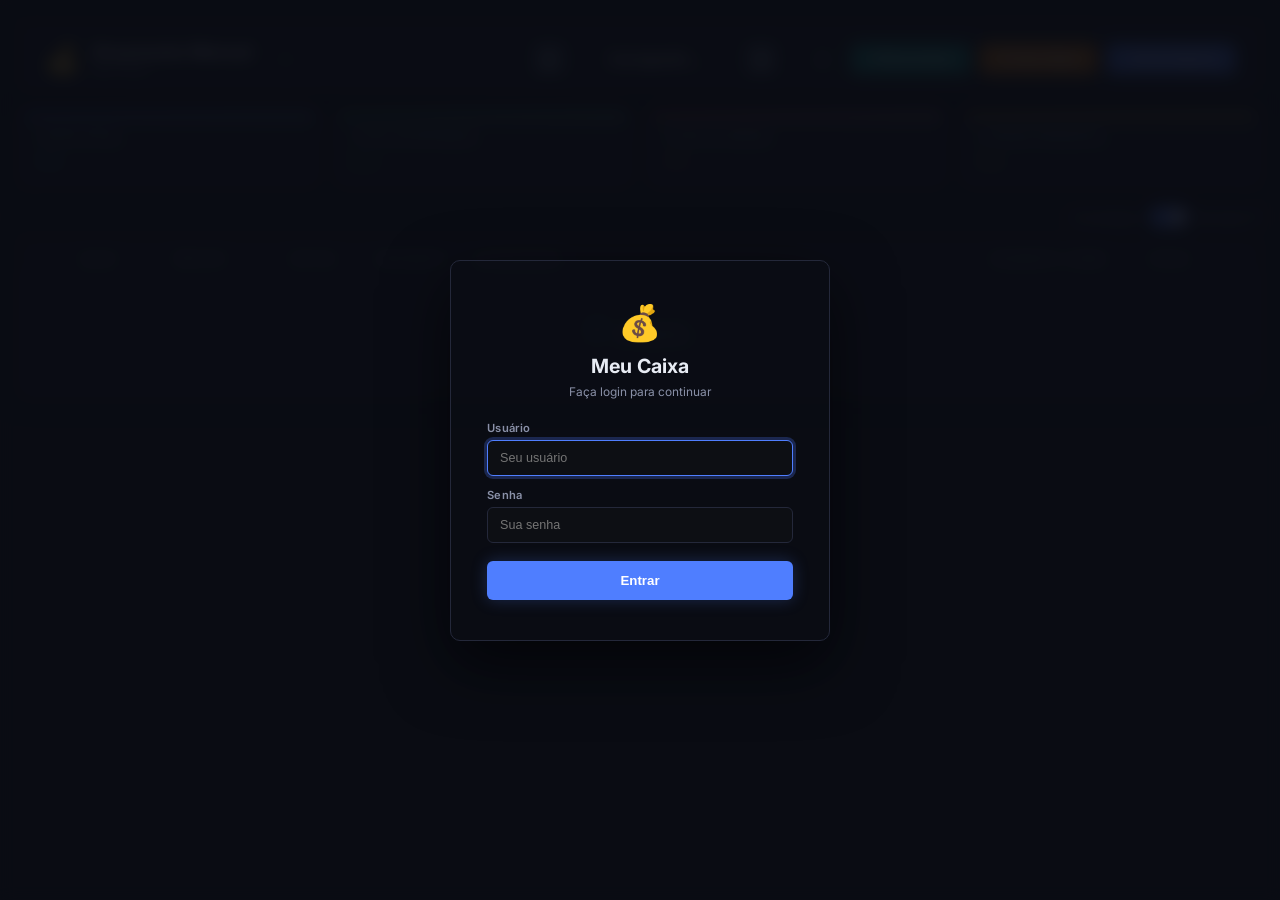
==== commit 8131ed5a: "refactor: auditoria de robustez, segurança e UX - frontend: race condition em loadTransactions corri" ====
--- a/frontend/index.html
+++ b/frontend/index.html
@@ -46,15 +46,15 @@
         <span id="sum-balance" class="card-value">—</span>
       </div>
       <div class="card card-income">
-        <span class="card-label">Entradas (efetivo)</span>
+        <span class="card-label">Total de Entradas</span>
         <span id="sum-income" class="card-value">—</span>
       </div>
       <div class="card card-expense">
-        <span class="card-label">Saídas (efetivo)</span>
+        <span class="card-label">Total de Saídas</span>
         <span id="sum-expense" class="card-value">—</span>
       </div>
       <div class="card card-pending">
-        <span class="card-label">A pagar (prev.)</span>
+        <span class="card-label">A Pagar (pendente)</span>
         <span id="sum-pending" class="card-value">—</span>
       </div>
     </section>
@@ -138,7 +138,9 @@
             <label for="form-data-pagamento">Data Pagamento</label>
             <input type="date" id="form-data-pagamento" />
           </div>
-          <div class="form-group">
+          <!-- Status é calculado automaticamente pelo frontend (computeStatus).
+               O campo abaixo está oculto pois não é editável pelo usuário. -->
+          <div class="form-group" style="display:none">
             <label for="form-status">Status</label>
             <select id="form-status">
               <option value="PEN">PEN</option>
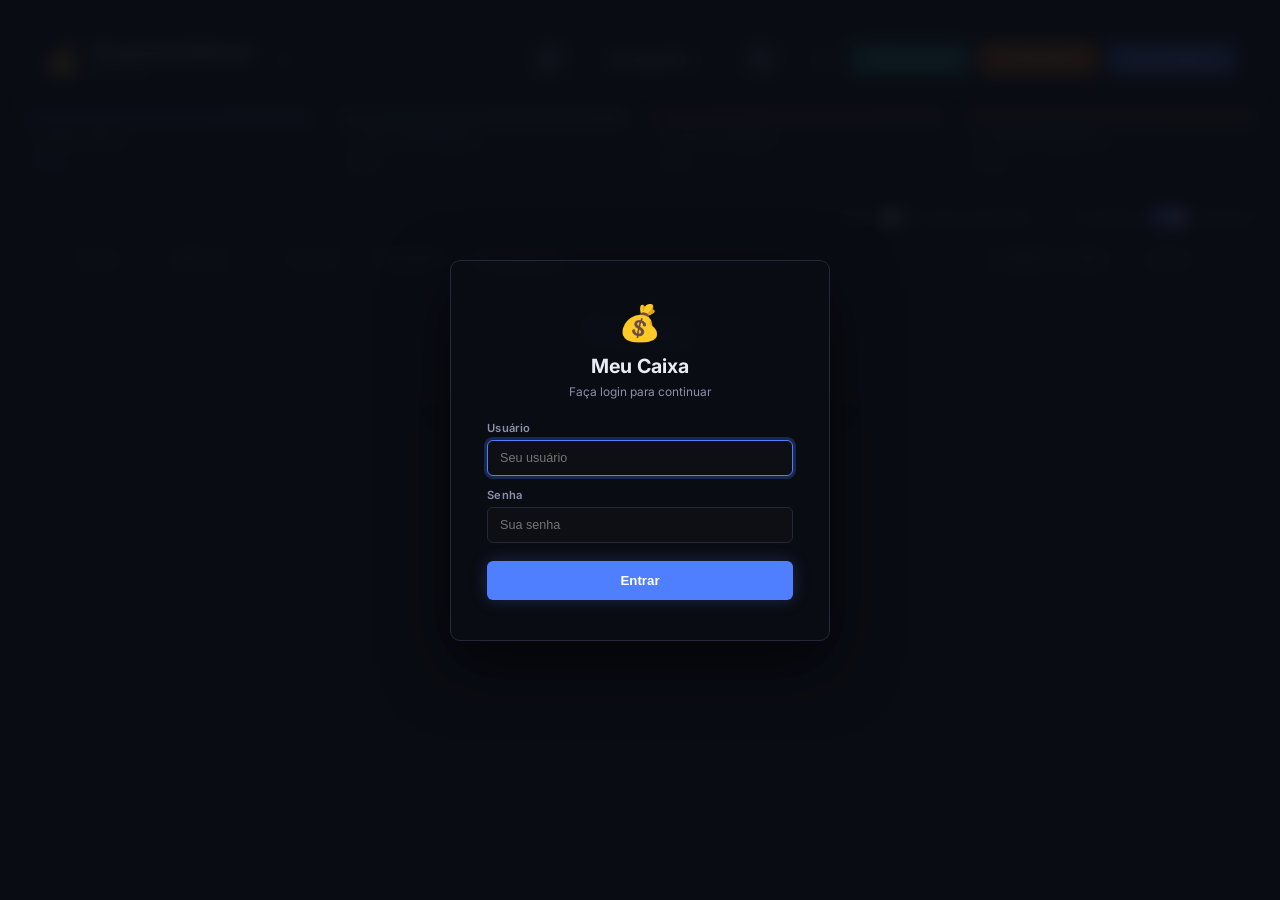
==== commit a466a430: "feat: filtro de pendentes + auditoria de bugs - index.html / app.js: adiciona toggle switch 'Todos /" ====
--- a/frontend/index.html
+++ b/frontend/index.html
@@ -61,7 +61,19 @@
 
     <!-- ── Table ──────────────────────────────────────────────────── -->
     <section class="table-section">
-      <div class="table-toolbar" style="display:flex;justify-content:flex-end;margin-bottom:12px;">
+      <div class="table-toolbar" style="display:flex;justify-content:flex-end;align-items:center;gap:20px;margin-bottom:12px;">
+        <!-- Filtro: Todos / Apenas pendentes -->
+        <div style="font-size:0.85rem;display:flex;align-items:center;gap:8px;">
+          <span style="font-weight:500;color:var(--text-secondary);">Todos</span>
+          <label class="toggle-switch" title="Filtrar registros pendentes">
+            <input type="checkbox" id="filter-toggle" />
+            <span class="toggle-slider"></span>
+          </label>
+          <span style="font-weight:500;color:var(--text-secondary);">Apenas pendentes</span>
+        </div>
+        <!-- Separador visual -->
+        <div style="width:1px;height:20px;background:var(--border-light);opacity:0.5;"></div>
+        <!-- Ordenação: Cronológica / Receitas 1º -->
         <div style="font-size:0.85rem;display:flex;align-items:center;gap:8px;">
           <span style="font-weight:500;color:var(--text-secondary);">Cronológica</span>
           <label class="toggle-switch" title="Alternar Ordenação">
